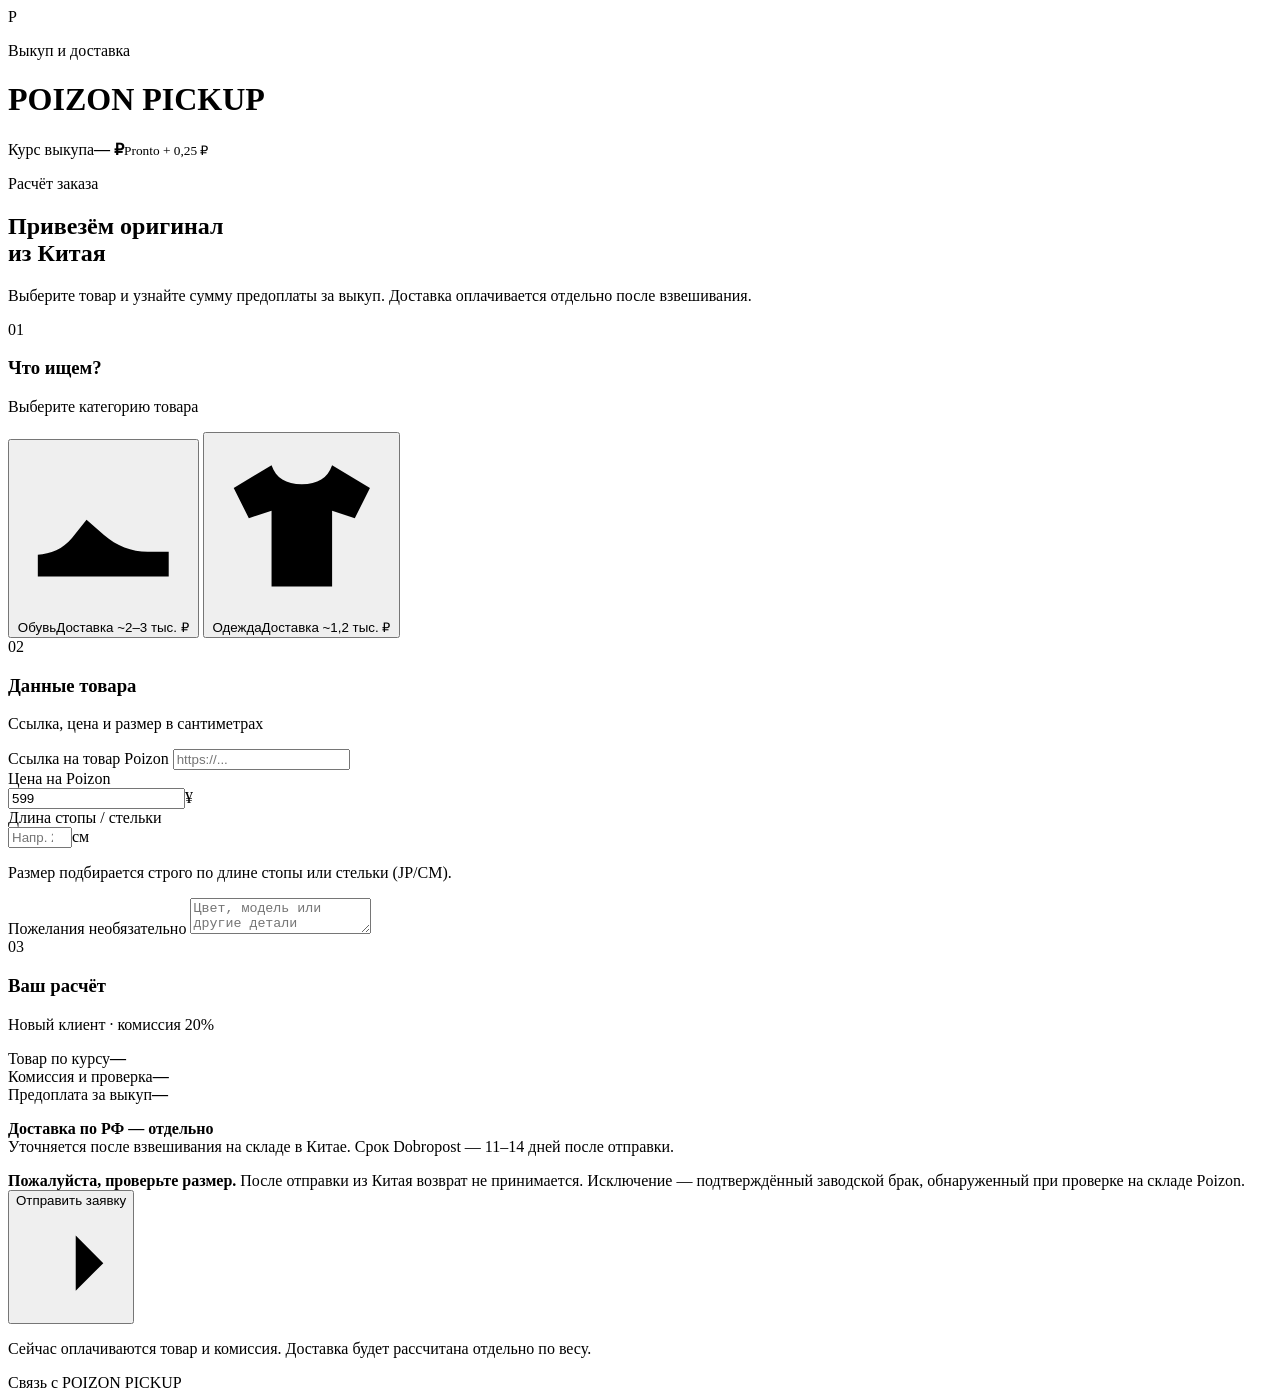
==== app/static/index.html @ e30f8fbd "Initial Poizon Pickup Mini App" ====
<!doctype html>
<html lang="ru">
<head>
  <meta charset="utf-8">
  <meta name="viewport" content="width=device-width, initial-scale=1, viewport-fit=cover">
  <meta name="theme-color" content="#101418">
  <title>POIZON PICKUP — расчёт заказа</title>
  <link rel="preconnect" href="https://fonts.googleapis.com">
  <link rel="preconnect" href="https://fonts.gstatic.com" crossorigin>
  <link href="https://fonts.googleapis.com/css2?family=Manrope:wght@400;500;600;700;800&display=swap" rel="stylesheet">
  <script src="https://telegram.org/js/telegram-web-app.js"></script>
  <link rel="stylesheet" href="/static/styles.css">
</head>
<body>
  <main class="app-shell">
    <header class="topbar">
      <div class="brand-lockup">
        <div class="brand-mark" aria-hidden="true">P</div>
        <div><p class="eyebrow">Выкуп и доставка</p><h1>POIZON <span>PICKUP</span></h1></div>
      </div>
      <div class="rate-pill"><span id="rateCaption">Курс выкупа</span><strong id="rateDisplay">— ₽</strong><small id="rateNote">Pronto + 0,25 ₽</small></div>
    </header>

    <section class="intro">
      <p class="eyebrow">Расчёт заказа</p>
      <h2>Привезём оригинал<br>из Китая</h2>
      <p>Выберите товар и узнайте сумму предоплаты за выкуп. Доставка оплачивается отдельно после взвешивания.</p>
    </section>

    <form id="orderForm" novalidate>
      <section class="panel">
        <div class="section-heading"><span class="step">01</span><div><h3>Что ищем?</h3><p>Выберите категорию товара</p></div></div>
        <div class="category-grid" role="group" aria-label="Категория товара">
          <button type="button" class="category-card selected" data-category="shoes" aria-pressed="true">
            <span class="category-icon" aria-hidden="true"><svg viewBox="0 0 24 24"><path d="M3 15.5c1.7-.1 3.5-.8 4.7-2.3l2-2.5 2.4 2.1c1.7 1.5 3.8 2.3 6 2.3H21v3.4H3zM8.2 13.3l1.7 1.3m3.5-.7 1.4 1.2"/></svg></span>
            <span class="category-name">Обувь</span><span class="category-hint">Доставка ~2–3 тыс. ₽</span>
          </button>
          <button type="button" class="category-card" data-category="clothes" aria-pressed="false">
            <span class="category-icon" aria-hidden="true"><svg viewBox="0 0 24 24"><path d="m8 4-5 3 2 4 3-1v10h8V10l3 1 2-4-5-3c-.6 1.7-1.9 2.5-4 2.5S8.6 5.7 8 4Z"/></svg></span>
            <span class="category-name">Одежда</span><span class="category-hint">Доставка ~1,2 тыс. ₽</span>
          </button>
        </div>
      </section>

      <section class="panel">
        <div class="section-heading"><span class="step">02</span><div><h3>Данные товара</h3><p>Ссылка, цена и размер в сантиметрах</p></div></div>
        <label class="field-label" for="productUrl">Ссылка на товар Poizon</label>
        <input id="productUrl" name="product_url" type="url" inputmode="url" placeholder="https://..." autocomplete="url" required>
        <div class="field-row">
          <div><label class="field-label" for="priceCny">Цена на Poizon</label><div class="input-with-unit"><input id="priceCny" name="item_price_cny" type="number" min="1" step="0.01" value="599" inputmode="decimal" required><span>¥</span></div></div>
          <div><label class="field-label" for="sizeCm">Длина стопы / стельки</label><div class="input-with-unit"><input id="sizeCm" name="size_cm" type="number" min="1" max="80" step="0.1" placeholder="Напр. 26,5" inputmode="decimal" required><span>см</span></div></div>
        </div>
        <p class="field-help">Размер подбирается строго по длине стопы или стельки (JP/CM).</p>
        <label class="field-label" for="notes">Пожелания <span class="optional">необязательно</span></label>
        <textarea id="notes" name="notes" rows="2" maxlength="1000" placeholder="Цвет, модель или другие детали"></textarea>
      </section>

      <section class="panel quote-panel" aria-live="polite">
        <div class="section-heading"><span class="step">03</span><div><h3>Ваш расчёт</h3><p id="clientStatus">Новый клиент · комиссия 20%</p></div></div>
        <div class="quote-rows">
          <div><span>Товар по курсу</span><strong id="itemRub">—</strong></div>
          <div><span id="commissionLabel">Комиссия и проверка</span><strong id="commissionRub">—</strong></div>
        </div>
        <div class="pay-now"><span>Предоплата за выкуп</span><strong id="upfrontTotal">—</strong></div>
        <div class="shipping-note"><span class="shipping-dot" aria-hidden="true"></span><p><strong>Доставка по РФ — отдельно</strong><br><span id="deliveryEstimate">Уточняется после взвешивания на складе в Китае.</span> Срок Dobropost — 11–14 дней после отправки.</p></div>
      </section>

      <div class="policy"><strong>Пожалуйста, проверьте размер.</strong> После отправки из Китая возврат не принимается. Исключение — подтверждённый заводской брак, обнаруженный при проверке на складе Poizon.</div>
      <p class="form-error" id="formError" role="alert" hidden></p>
      <button class="submit-button" id="submitButton" type="submit"><span>Отправить заявку</span><svg aria-hidden="true" viewBox="0 0 24 24"><path d="M5 12h14m-6-6 6 6-6 6"/></svg></button>
      <p class="submit-caption">Сейчас оплачиваются товар и комиссия. Доставка будет рассчитана отдельно по весу.</p>
    </form>

    <section class="success-card" id="successCard" hidden aria-live="polite">
      <div class="success-icon" aria-hidden="true"><svg viewBox="0 0 24 24"><path d="m5 12 4 4L19 6"/></svg></div>
      <p class="eyebrow">Заявка принята</p><h2>Спасибо!</h2>
      <p id="successMessage">Мы сохранили заявку и скоро свяжемся с вами.</p>
      <div class="success-order">Номер заявки <strong id="successOrderId">—</strong></div>
      <button type="button" class="secondary-button" id="newOrderButton">Оформить ещё одну</button>
    </section>
    <footer><span class="status-dot" aria-hidden="true"></span><span id="connectionStatus">Связь с POIZON PICKUP</span></footer>
  </main>
  <script src="/static/app.js"></script>
</body>
</html>
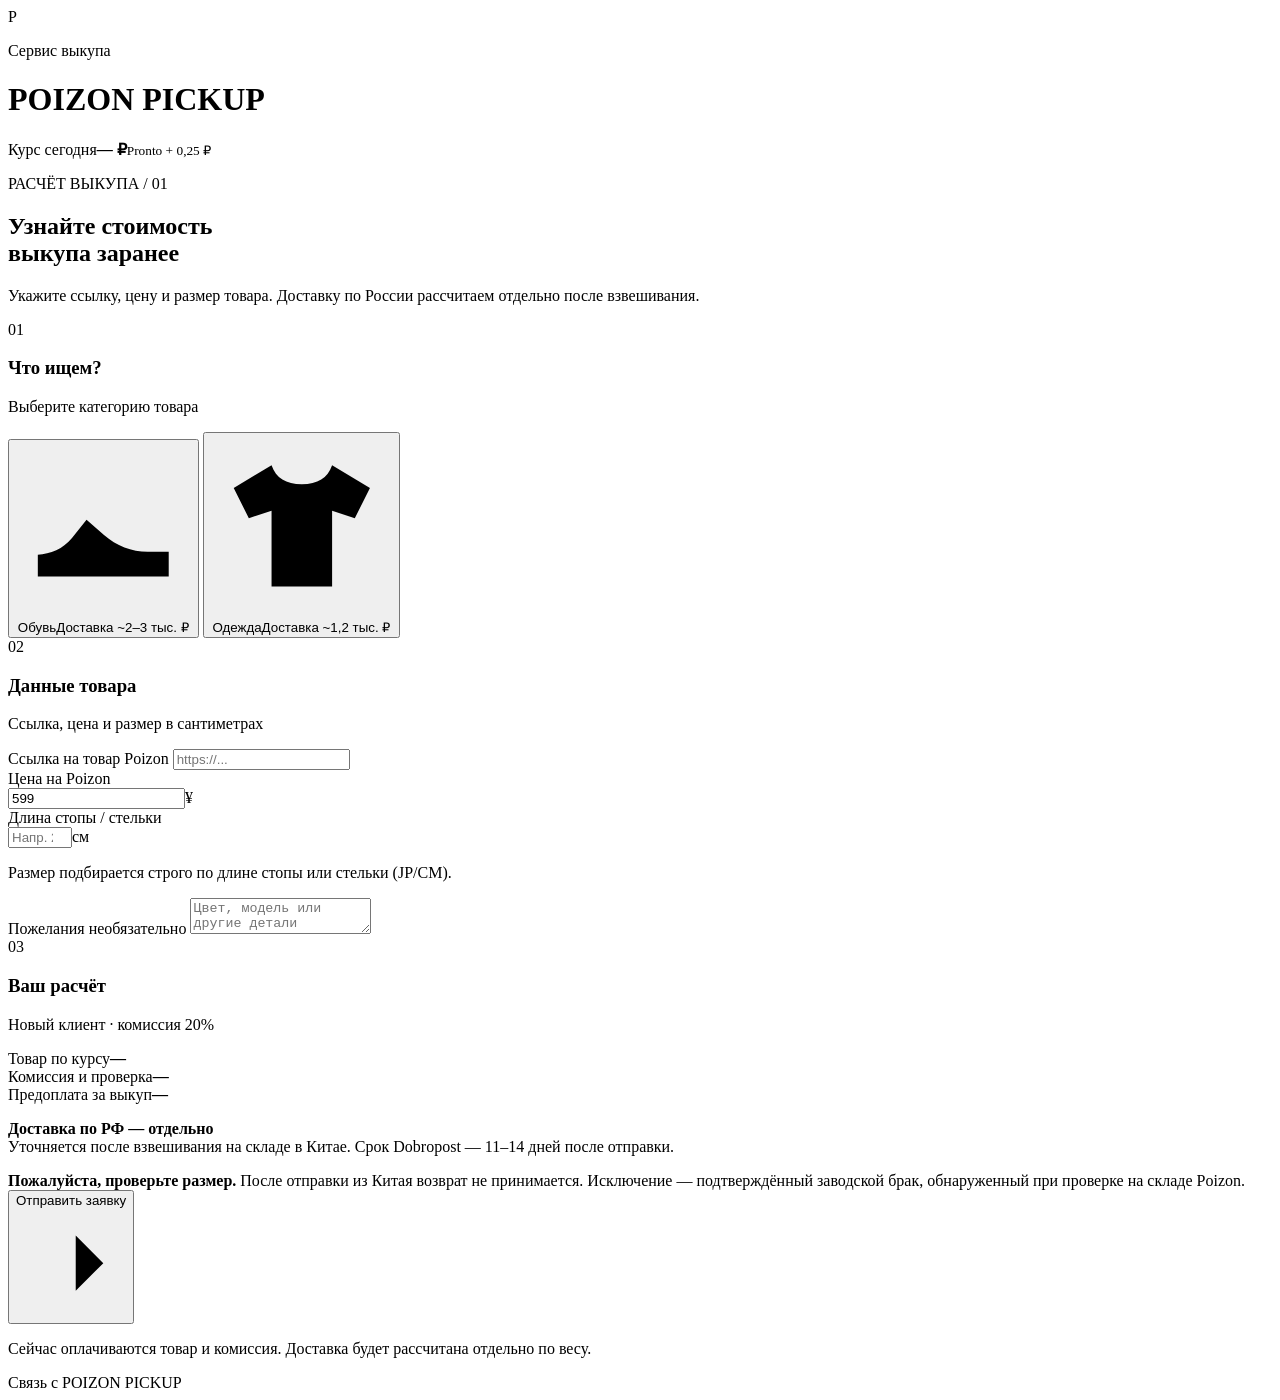
==== commit ad8af010: "Redesign pickup order page" ====
--- a/app/static/index.html
+++ b/app/static/index.html
@@ -3,11 +3,8 @@
 <head>
   <meta charset="utf-8">
   <meta name="viewport" content="width=device-width, initial-scale=1, viewport-fit=cover">
-  <meta name="theme-color" content="#101418">
+  <meta name="theme-color" content="#f2f0eb">
   <title>POIZON PICKUP — расчёт заказа</title>
-  <link rel="preconnect" href="https://fonts.googleapis.com">
-  <link rel="preconnect" href="https://fonts.gstatic.com" crossorigin>
-  <link href="https://fonts.googleapis.com/css2?family=Manrope:wght@400;500;600;700;800&display=swap" rel="stylesheet">
   <script src="https://telegram.org/js/telegram-web-app.js"></script>
   <link rel="stylesheet" href="/static/styles.css">
 </head>
@@ -16,19 +13,19 @@
     <header class="topbar">
       <div class="brand-lockup">
         <div class="brand-mark" aria-hidden="true">P</div>
-        <div><p class="eyebrow">Выкуп и доставка</p><h1>POIZON <span>PICKUP</span></h1></div>
+        <div><p class="eyebrow">Сервис выкупа</p><h1>POIZON <span>PICKUP</span></h1></div>
       </div>
-      <div class="rate-pill"><span id="rateCaption">Курс выкупа</span><strong id="rateDisplay">— ₽</strong><small id="rateNote">Pronto + 0,25 ₽</small></div>
+      <div class="rate-pill"><span id="rateCaption">Курс сегодня</span><strong id="rateDisplay">— ₽</strong><small id="rateNote">Pronto + 0,25 ₽</small></div>
     </header>
 
     <section class="intro">
-      <p class="eyebrow">Расчёт заказа</p>
-      <h2>Привезём оригинал<br>из Китая</h2>
-      <p>Выберите товар и узнайте сумму предоплаты за выкуп. Доставка оплачивается отдельно после взвешивания.</p>
+      <p class="eyebrow">РАСЧЁТ ВЫКУПА / 01</p>
+      <h2>Узнайте стоимость<br>выкупа заранее</h2>
+      <p>Укажите ссылку, цену и размер товара. Доставку по России рассчитаем отдельно после взвешивания.</p>
     </section>
 
     <form id="orderForm" novalidate>
-      <section class="panel">
+      <section class="panel category-panel">
         <div class="section-heading"><span class="step">01</span><div><h3>Что ищем?</h3><p>Выберите категорию товара</p></div></div>
         <div class="category-grid" role="group" aria-label="Категория товара">
           <button type="button" class="category-card selected" data-category="shoes" aria-pressed="true">
@@ -42,13 +39,13 @@
         </div>
       </section>
 
-      <section class="panel">
+      <section class="panel product-panel">
         <div class="section-heading"><span class="step">02</span><div><h3>Данные товара</h3><p>Ссылка, цена и размер в сантиметрах</p></div></div>
         <label class="field-label" for="productUrl">Ссылка на товар Poizon</label>
         <input id="productUrl" name="product_url" type="url" inputmode="url" placeholder="https://..." autocomplete="url" required>
         <div class="field-row">
           <div><label class="field-label" for="priceCny">Цена на Poizon</label><div class="input-with-unit"><input id="priceCny" name="item_price_cny" type="number" min="1" step="0.01" value="599" inputmode="decimal" required><span>¥</span></div></div>
-          <div><label class="field-label" for="sizeCm">Длина стопы / стельки</label><div class="input-with-unit"><input id="sizeCm" name="size_cm" type="number" min="1" max="80" step="0.1" placeholder="Напр. 26,5" inputmode="decimal" required><span>см</span></div></div>
+          <div><label class="field-label" for="sizeCm">Длина стопы / стельки</label><div class="input-with-unit"><input id="sizeCm" name="size_cm" type="number" min="10" max="40" step="0.1" placeholder="Напр. 26,5" inputmode="decimal" required><span>см</span></div></div>
         </div>
         <p class="field-help">Размер подбирается строго по длине стопы или стельки (JP/CM).</p>
         <label class="field-label" for="notes">Пожелания <span class="optional">необязательно</span></label>
